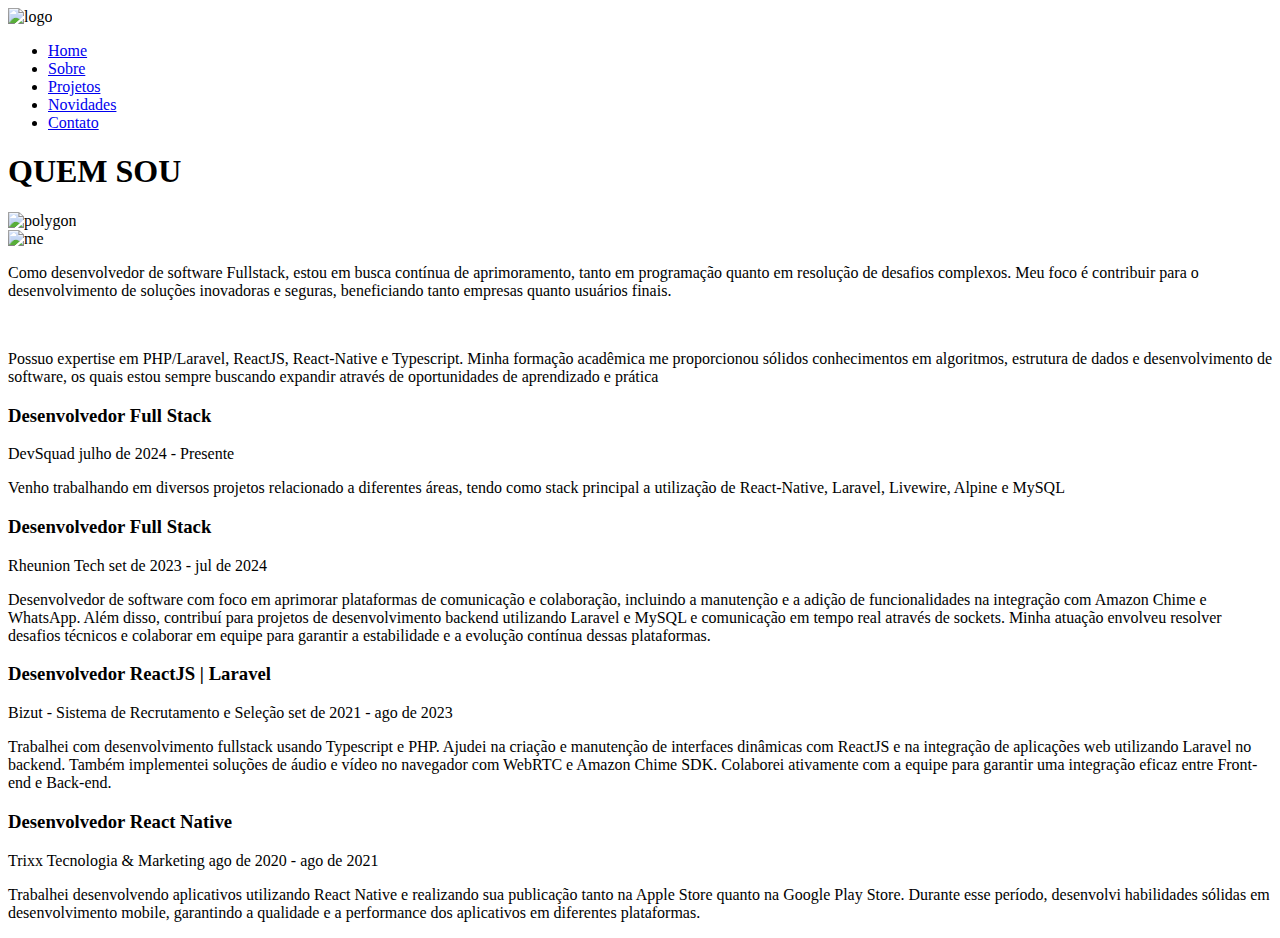
==== html/about.html @ 1deb1033 "Create about.html" ====
<!DOCTYPE html>
<html lang="pt-BR">
<head>
    <meta charset="UTF-8">
    <meta name="viewport" content="width=device-width, initial-scale=1.0">

    <link rel="preconnect" href="https://fonts.googleapis.com">
    <link rel="preconnect" href="https://fonts.gstatic.com" crossorigin>
    <link href="https://fonts.googleapis.com/css2?family=Big+Shoulders:opsz,wght@10..72,100..900&family=Sora:wght@100..800&display=swap" rel="stylesheet">

    <link rel="stylesheet" href="../css/app.css">
    <link rel="stylesheet" href="../css/about.css">

    <title>Brener - Sobre mim</title>
</head>
<body>
    <main id="container">
        <nav>
            <img src="../img/BS.svg" alt="logo"/>

            <ul>
                <li><a href="../index.html" class="text-secondary-light">Home</a></li>
                <li><a href="../html/about.html" class="text-secondary-light">Sobre</a></li>
                <li><a href="./projects.html" class="text-secondary-light">Projetos</a></li>
                <li><a href="./news.html" class="text-secondary-light">Novidades</a></li>
                <li><a href="./contact.html" class="text-secondary-light">Contato</a></li>
            </ul>
        </nav>

        <header>
            <h1>QUEM SOU</h1>

            <img class="polygon" src="../img/polygon.svg" alt="polygon" />
        </header>

        <section id="about-container">
            <img src="../img/me.jpeg" alt="me"/>

            <div>
                <p>
                    Como desenvolvedor de software Fullstack, estou em busca contínua de aprimoramento, tanto em programação quanto em resolução de desafios complexos. Meu foco é contribuir para o desenvolvimento de soluções inovadoras e seguras, beneficiando tanto empresas quanto usuários finais.
                </p>

                <br>
                <p>
                    Possuo expertise em PHP/Laravel, ReactJS, React-Native e Typescript. Minha formação acadêmica me proporcionou sólidos conhecimentos em algoritmos, estrutura de dados e desenvolvimento de software, os quais estou sempre buscando expandir através de oportunidades de aprendizado e prática
                </p>
            </div>
        </section>

        <section id="experience-container">
            <div class="experience-item">
                <h3>Desenvolvedor Full Stack</h3>
                <span class="text-muted">DevSquad</span>
                <span class="text-muted">julho de 2024 - Presente</span>
                <p class="description">
                    Venho trabalhando em diversos projetos relacionado a diferentes áreas, tendo como stack principal a utilização de React-Native, Laravel, Livewire, Alpine e MySQL
                </p>
            </div>

            <div class="experience-item">
                <h3>Desenvolvedor Full Stack</h3>
                <span class="text-muted">Rheunion Tech</span>
                <span class="text-muted">set de 2023 - jul de 2024</span>
                <p class="description">
                    Desenvolvedor de software com foco em aprimorar plataformas de comunicação e colaboração, incluindo a manutenção e a adição de funcionalidades na integração com Amazon Chime e WhatsApp. Além disso, contribuí para projetos de desenvolvimento backend utilizando Laravel e MySQL e comunicação em tempo real através de sockets. Minha atuação envolveu resolver desafios técnicos e colaborar em equipe para garantir a estabilidade e a evolução contínua dessas plataformas.
                </p>
            </div>

            <div class="experience-item">
                <h3>Desenvolvedor ReactJS | Laravel</h3>
                <span class="text-muted">Bizut - Sistema de Recrutamento e Seleção</span>
                <span class="text-muted">set de 2021 - ago de 2023</span>
                <p class="description">
                    Trabalhei com desenvolvimento fullstack usando Typescript e PHP. Ajudei na criação e manutenção de interfaces dinâmicas com ReactJS e na integração de aplicações web utilizando Laravel no backend. Também implementei soluções de áudio e vídeo no navegador com WebRTC e Amazon Chime SDK. Colaborei ativamente com a equipe para garantir uma integração eficaz entre Front-end e Back-end.
                </p>
            </div>

            <div class="experience-item">
                <h3>Desenvolvedor React Native</h3>
                <span class="text-muted">Trixx Tecnologia & Marketing</span>
                <span class="text-muted">ago de 2020 - ago de 2021</span>
                <p class="description">
                    Trabalhei desenvolvendo aplicativos utilizando React Native e realizando sua publicação tanto na Apple Store quanto na Google Play Store. Durante esse período, desenvolvi habilidades sólidas em desenvolvimento mobile, garantindo a qualidade e a performance dos aplicativos em diferentes plataformas.
                </p>
            </div>
        </section>
    </main>
</body>
</html>
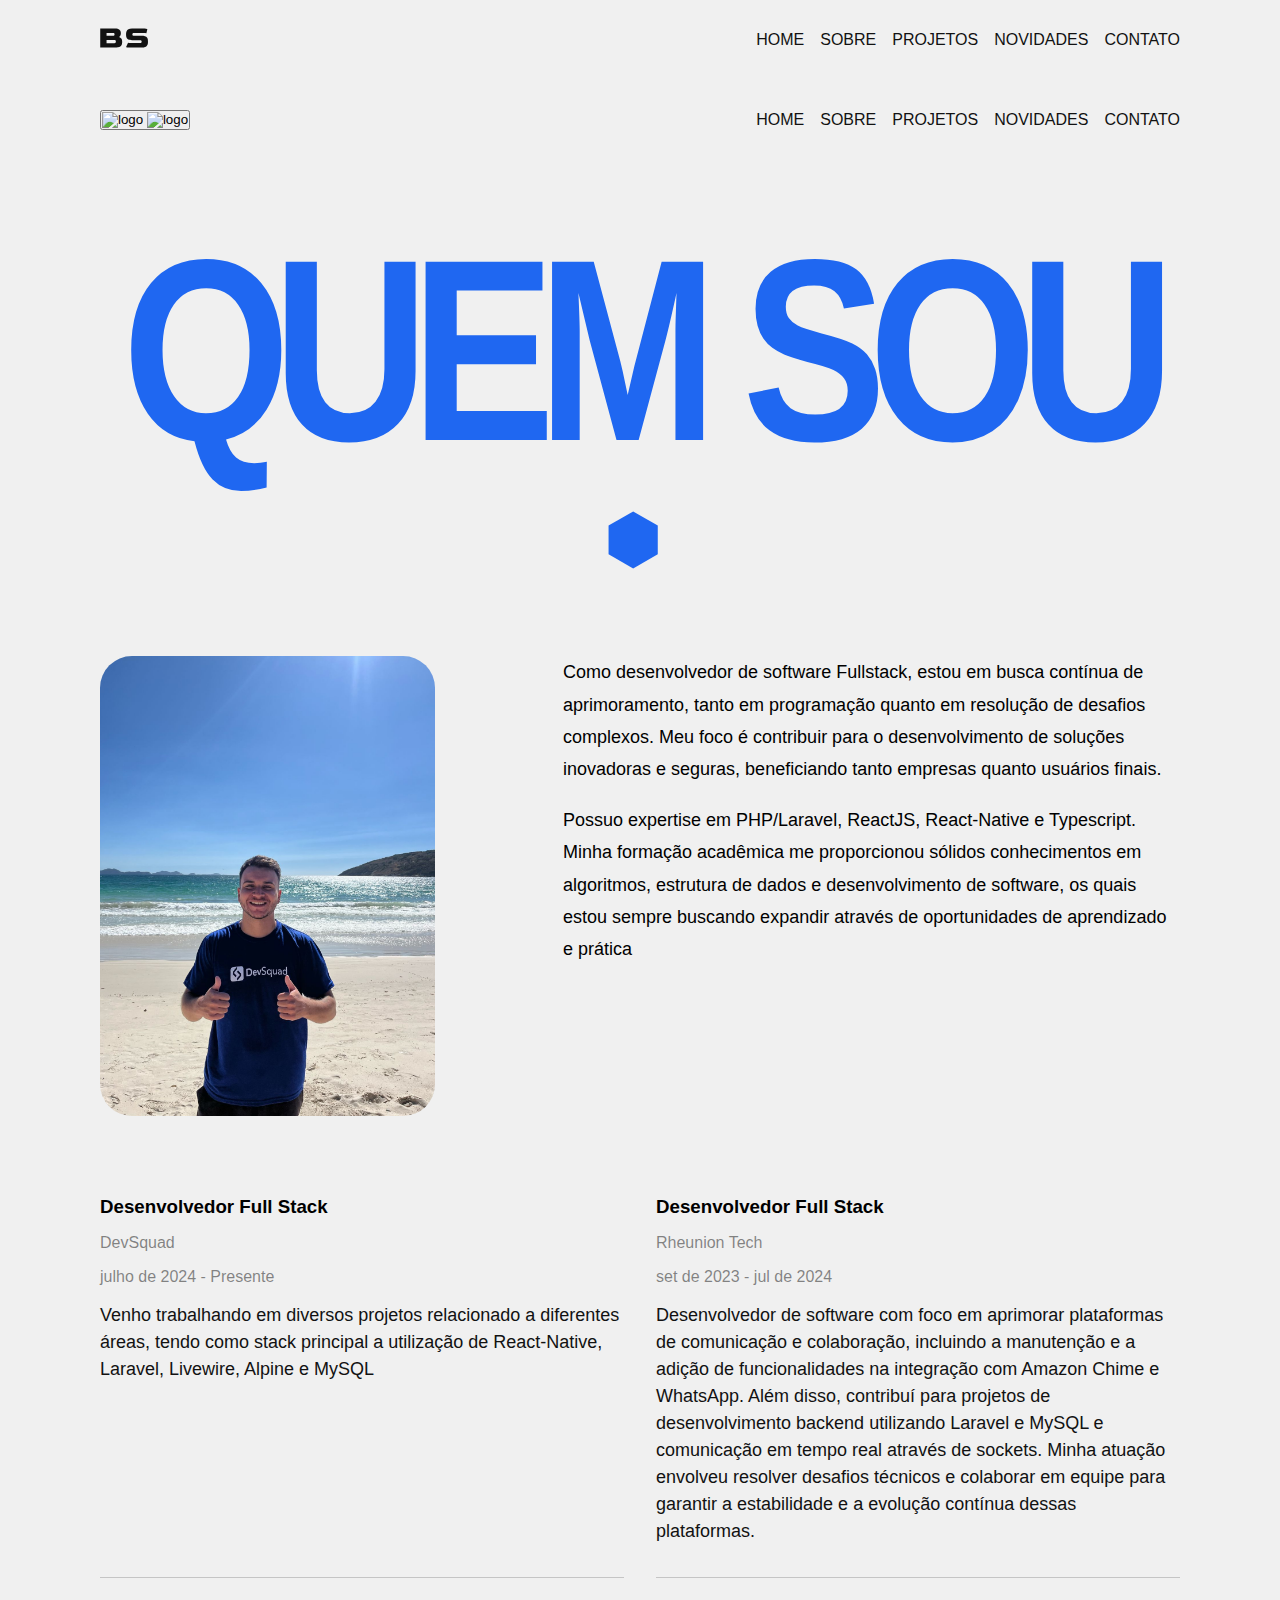
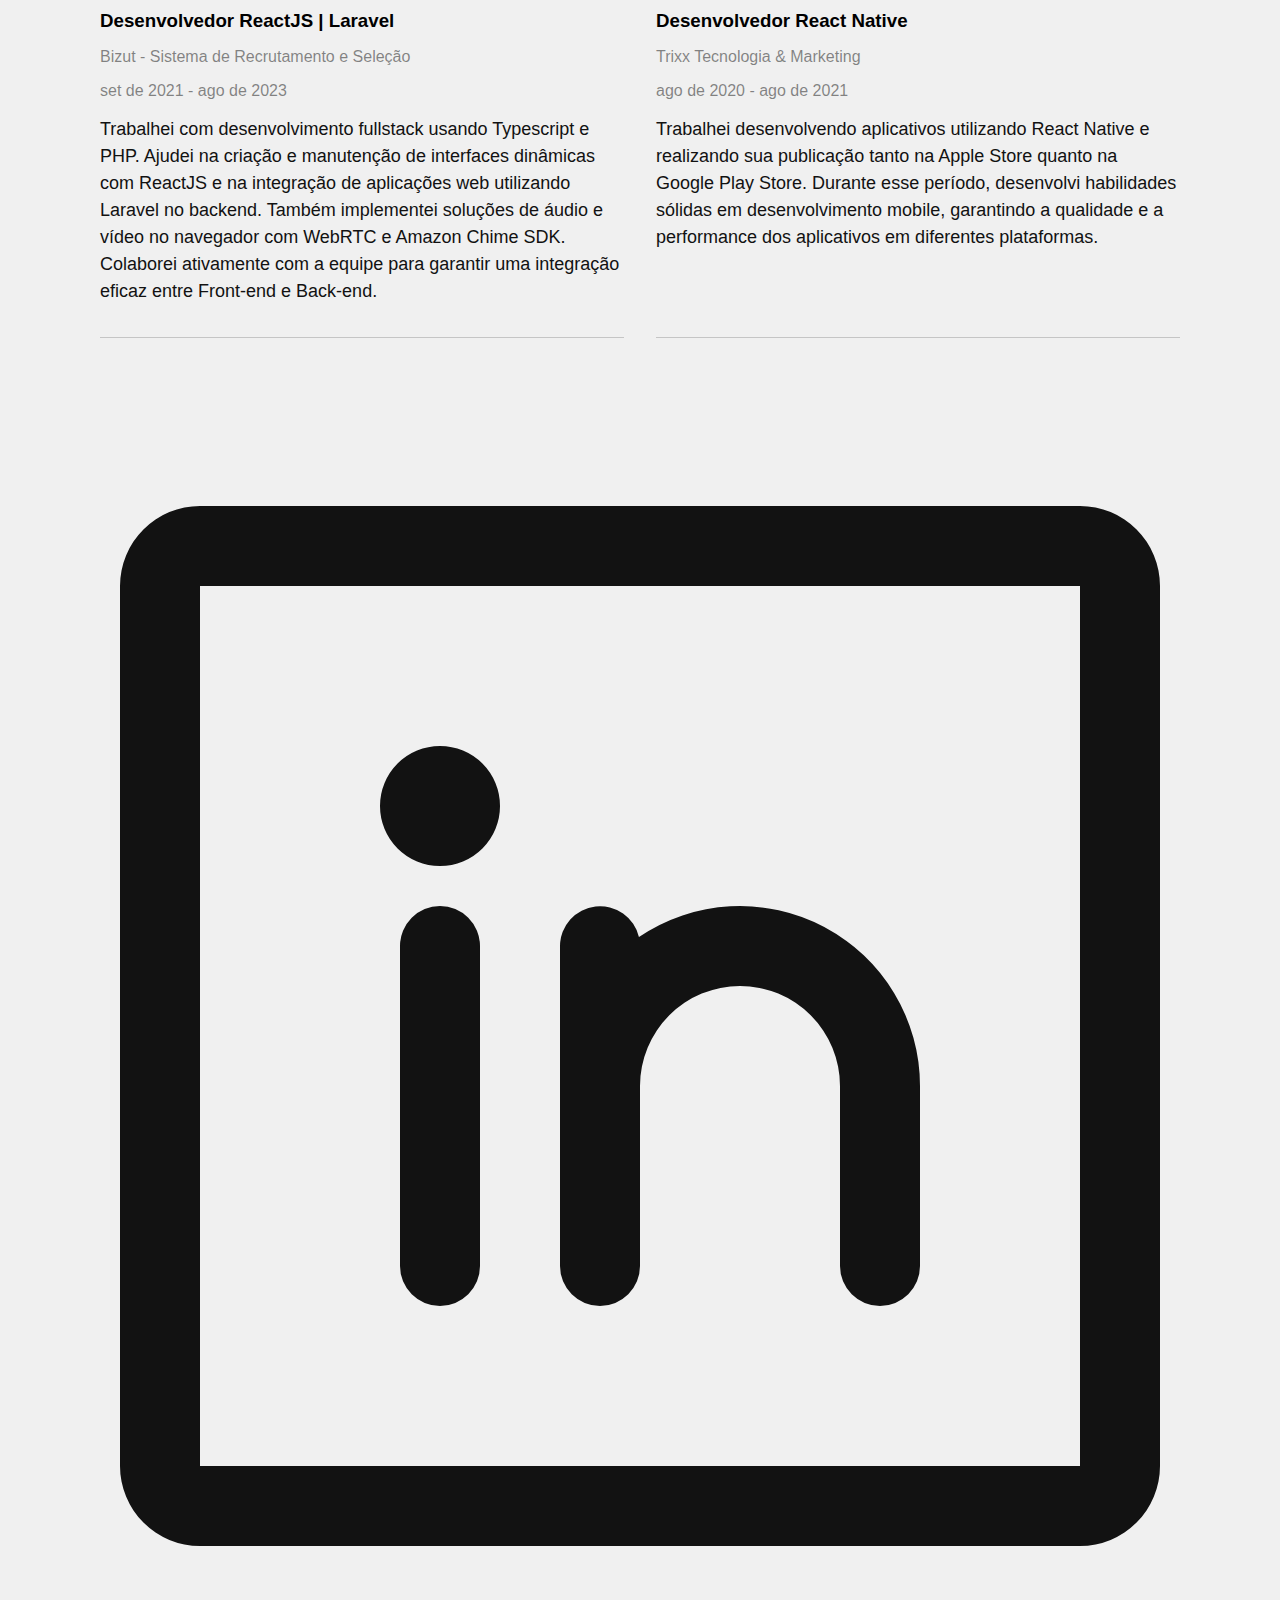
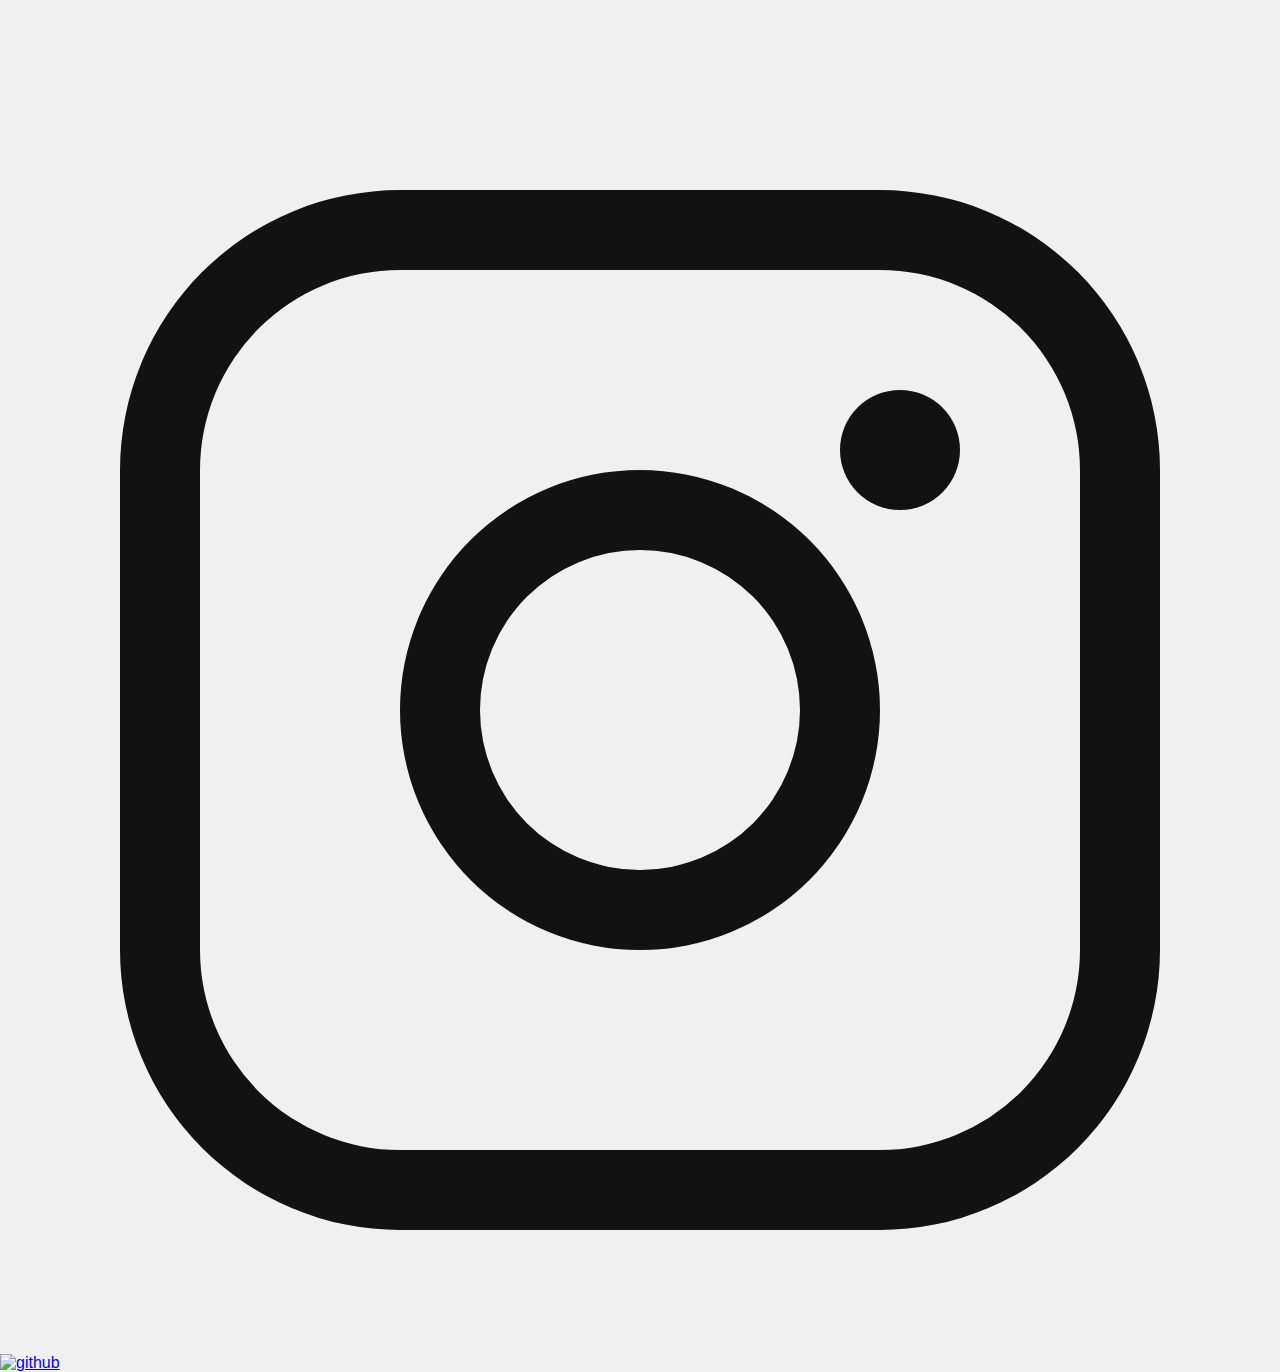
==== commit 214ee5ac: "Add files via upload" ====
--- a/html/about.html
+++ b/html/about.html
@@ -4,26 +4,41 @@
     <meta charset="UTF-8">
     <meta name="viewport" content="width=device-width, initial-scale=1.0">
 
-    <link rel="preconnect" href="https://fonts.googleapis.com">
-    <link rel="preconnect" href="https://fonts.gstatic.com" crossorigin>
-    <link href="https://fonts.googleapis.com/css2?family=Big+Shoulders:opsz,wght@10..72,100..900&family=Sora:wght@100..800&display=swap" rel="stylesheet">
-
     <link rel="stylesheet" href="../css/app.css">
     <link rel="stylesheet" href="../css/about.css">
+
+    <script type="text/javascript" src="../js/menu.js"></script>
 
     <title>Brener - Sobre mim</title>
 </head>
 <body>
     <main id="container">
-        <nav>
-            <img src="../img/BS.svg" alt="logo"/>
+        <nav class="nav-desktop">
+            <a href="../index.html">
+                <img src="../img/BS.svg" alt="logo" />
+            </a>
 
             <ul>
                 <li><a href="../index.html" class="text-secondary-light">Home</a></li>
                 <li><a href="../html/about.html" class="text-secondary-light">Sobre</a></li>
-                <li><a href="./projects.html" class="text-secondary-light">Projetos</a></li>
-                <li><a href="./news.html" class="text-secondary-light">Novidades</a></li>
-                <li><a href="./contact.html" class="text-secondary-light">Contato</a></li>
+                <li><a href="../html/projects.html" class="text-secondary-light">Projetos</a></li>
+                <li><a href="../html/news.html" class="text-secondary-light">Novidades</a></li>
+                <li><a href="../html/contact.html" class="text-secondary-light">Contato</a></li>
+            </ul>
+        </nav>
+
+        <nav class="nav-mobile">
+            <button class="btn-ghost" onclick="toggleMenu()">
+                <img class="menu-icon"  src="../img/menu.svg" alt="logo" />
+                <img class="x-icon" src="../img/x.svg" alt="logo" />
+            </button>
+
+            <ul id="menu">
+                <li><a href="../index.html" class="text-secondary-light">Home</a></li>
+                <li><a href="../html/about.html" class="text-secondary-light">Sobre</a></li>
+                <li><a href="../html/projects.html" class="text-secondary-light">Projetos</a></li>
+                <li><a href="../html/news.html" class="text-secondary-light">Novidades</a></li>
+                <li><a href="../html/contact.html" class="text-secondary-light">Contato</a></li>
             </ul>
         </nav>
 
@@ -86,5 +101,29 @@
             </div>
         </section>
     </main>
+
+    <footer>
+        <a href="https://www.linkedin.com/in/brener-sousa/" target="_blank">
+            <svg xmlns="http://www.w3.org/2000/svg" viewBox="0 0 256 256" focusable="false" fill="currentColor">
+                <g color="var(--token-b243fa83-280c-408f-875b-746794890bfe, rgb(18, 18, 18))" weight="regular">
+                    <path d="M216,24H40A16,16,0,0,0,24,40V216a16,16,0,0,0,16,16H216a16,16,0,0,0,16-16V40A16,16,0,0,0,216,24Zm0,192H40V40H216V216ZM96,112v64a8,8,0,0,1-16,0V112a8,8,0,0,1,16,0Zm88,28v36a8,8,0,0,1-16,0V140a20,20,0,0,0-40,0v36a8,8,0,0,1-16,0V112a8,8,0,0,1,15.79-1.78A36,36,0,0,1,184,140ZM100,84A12,12,0,1,1,88,72,12,12,0,0,1,100,84Z">
+                    </path>
+                </g>
+            </svg>
+        </a>
+
+        <a href="https://www.instagram.com/brener.io/" target="_blank">
+            <svg xmlns="http://www.w3.org/2000/svg" viewBox="0 0 256 256" focusable="false" fill="currentColor">
+                <g color="var(--token-b243fa83-280c-408f-875b-746794890bfe, rgb(18, 18, 18))" weight="regular">
+                    <path d="M128,80a48,48,0,1,0,48,48A48.05,48.05,0,0,0,128,80Zm0,80a32,32,0,1,1,32-32A32,32,0,0,1,128,160ZM176,24H80A56.06,56.06,0,0,0,24,80v96a56.06,56.06,0,0,0,56,56h96a56.06,56.06,0,0,0,56-56V80A56.06,56.06,0,0,0,176,24Zm40,152a40,40,0,0,1-40,40H80a40,40,0,0,1-40-40V80A40,40,0,0,1,80,40h96a40,40,0,0,1,40,40ZM192,76a12,12,0,1,1-12-12A12,12,0,0,1,192,76Z">
+                    </path>
+                </g>
+            </svg>
+        </a>
+
+        <a href="https://github.com/Brenerss" target="_blank">
+            <img src="../img/github-mark-white.svg" alt="github"/>
+        </a>
+    </footer>
 </body>
 </html>
--- a/css/app.css
+++ b/css/app.css
@@ -0,0 +1,172 @@
+* {
+    margin: 0;
+    padding: 0;
+    box-sizing: border-box;
+    font-family: sans-serif;
+}
+
+body {
+    background-color: rgb(240, 240, 240);
+    font-size: 1rem;
+}
+
+#container {
+    width: 100%;
+    max-width: 1080px;
+    margin: 0 auto;
+
+    @media (max-width: 1080px) {
+        padding: 0 2rem;
+    }
+}
+
+nav {
+    display: flex;
+    justify-content: space-between;
+    align-items: center;
+
+    height: 80px;
+
+    img {
+        height: 48px;
+        width: 48px;
+    }
+
+    ul {
+        display: flex;
+        list-style: none;
+        gap: 1rem;
+
+        li {
+            display: flex;
+            align-items: center;
+            justify-content: center;
+
+            a {
+                text-decoration: none;
+                text-transform: uppercase;
+            }
+
+            a:hover {
+                transition: all 0.4s ease-out;
+                color: #1F67F1;
+            }
+        }
+    }
+}
+
+.debug {
+    border: 1px solid red;
+}
+
+.text-primary-light {
+    color: #1F67F1;
+}
+
+.text-sm {
+    font-size: 0.875rem;
+}
+
+.text-secondary-light {
+    color: #121212
+}
+
+.description {
+    font-size: 1.125rem;
+    font-weight: 400;
+    line-height: 1.5;
+    color: #121212;
+}
+
+.btn-primary-light {
+    background-color: #1F67F1;
+    color: white;
+
+    width: 100%;
+    height: 100%;
+
+    outline: none;
+    border: none;
+
+    padding: 1rem;
+    border-radius: 8px;
+
+    cursor: pointer;
+
+    &:hover {
+        transition: all 0.4s ease-out;
+        opacity: 0.9;
+    }
+}
+
+.text-muted {
+    color: rgba(18, 18, 18, 0.5);
+}
+
+
+header {
+    position: relative;
+
+    margin-top: 5rem;
+    text-align: center;
+
+    h1 {
+        color: #1F67F1;
+
+        font-size: 13.5rem;
+        font-weight: 900;
+        line-height: 1.02;
+        letter-spacing: -1.1rem;
+        transform: scaleY(1.2);
+
+        @media screen and (min-width: 768px) and (max-width: 1023.99px) {
+            font-size: 9rem;
+            letter-spacing: -0.4rem;
+            line-height: 1.2;
+            transform: scaleY(1.5);
+        };
+
+        @media screen and (max-width: 767.99px) {
+            font-size: 3.75rem;
+            letter-spacing: -0.4rem;
+            line-height: 1.2;
+            transform: scaleY(1.5);
+        }
+    }
+
+    .polygon {
+        margin-top: 3rem;
+
+        height: 64px;
+        width: 82px;
+
+        @media screen and (max-width: 767.99px) {
+            height: 46px;
+            width: 64px;
+        }
+    }
+}
+
+input, textarea {
+    flex: 1;
+
+    resize: none;
+
+    background-color: #E0E0E0;
+    border: 1px solid #E0E0E0;
+
+    padding: 12px;
+
+    font-size: 16px;
+    font-weight: 400;
+    border-radius: 8px;
+
+    &:focus {
+        outline: none;
+        border: 1px solid #1F67F1;
+    }
+}
+
+textarea {
+    min-height: 120px;
+}
--- a/css/about.css
+++ b/css/about.css
@@ -0,0 +1,68 @@
+#about-container {
+    margin: 5rem 0 3rem 0;
+
+    display: flex;
+
+    img {
+        height: 460px;
+        width: 335px;
+        object-fit: cover;
+
+        border-radius: 2rem;
+    }
+
+    p {
+        padding-left: 8rem;
+        font-weight: lighter;
+
+        line-height: 1.8;
+        font-size: 1.125rem;
+    }
+
+    @media screen and (max-width: 1080px) {
+
+        img {
+            margin-bottom: 4rem;
+        }
+
+        flex-direction: column;
+        align-items: center;
+
+        img {
+            height: 300px;
+            width: 250px;
+        }
+
+        p {
+            padding-left: 0;
+            text-align: center;
+            font-size: 1rem;
+        }
+
+    }
+}
+
+#experience-container {
+    margin: 5rem 0 3rem 0;
+
+    display: grid;
+    grid-template-columns: 1fr 1fr;
+    gap: 2rem;
+
+    @media (max-width: 1080px) {
+        grid-template-columns: 1fr;
+    }
+
+    .experience-item {
+        display: flex;
+        flex-direction: column;
+        gap: 1rem;
+
+        padding-bottom: 2rem;
+        border-bottom: 1px solid #c5c5c5;
+
+        p {
+            font-weight: lighter;
+        }
+    }
+}
